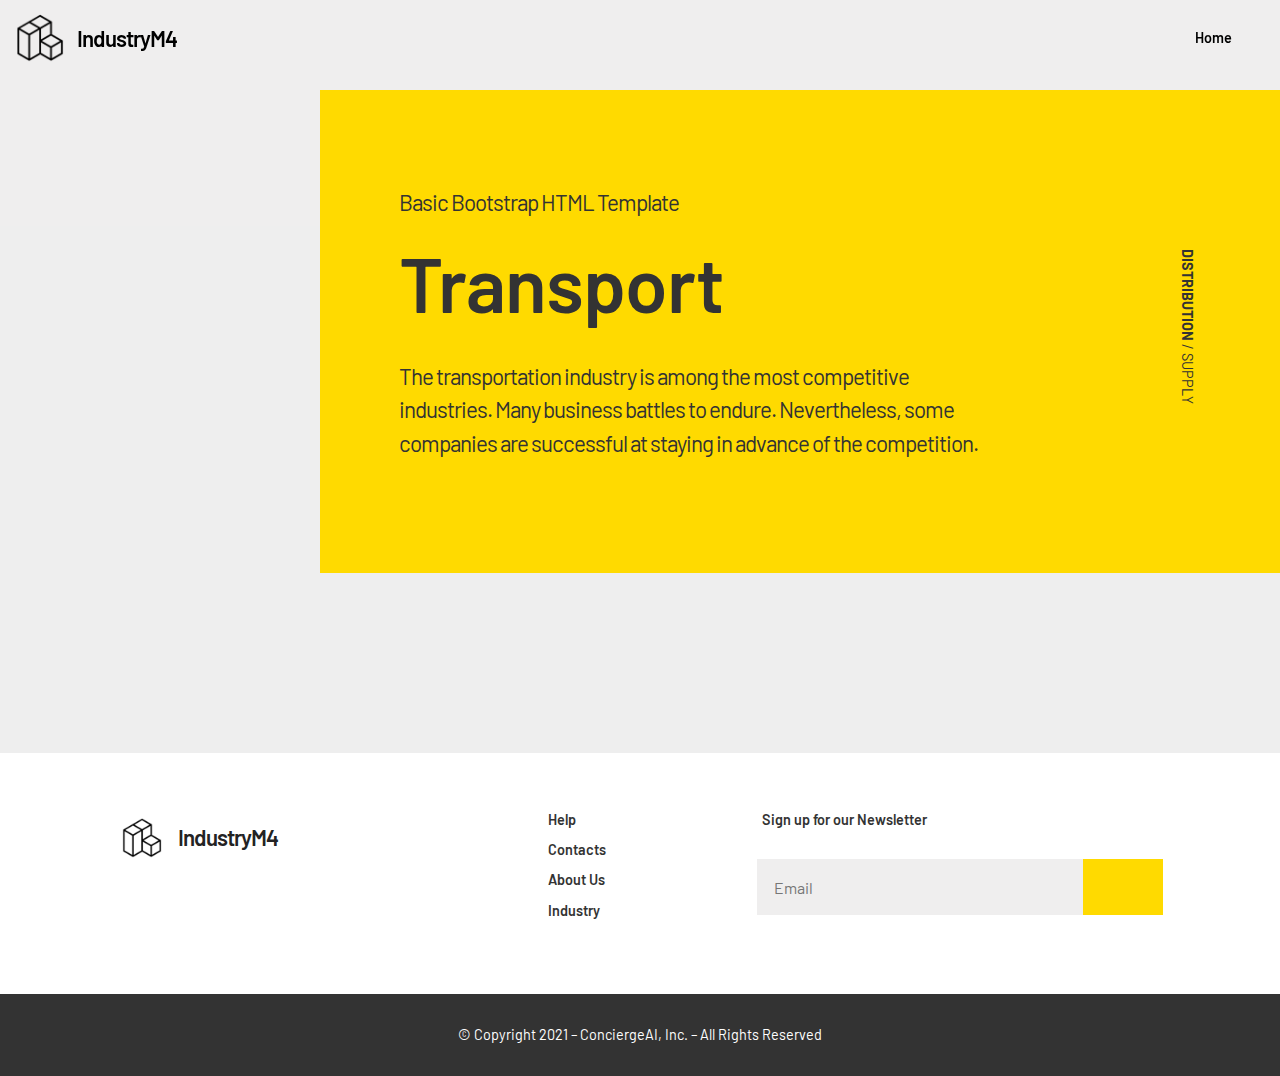
==== index.html @ 896ae33c "index.html" ====
<!DOCTYPE html>
<!-- saved from url=(0057)https://mobirise.com/extensions/industrym4/transport.html -->
<html class="desktop mbr-site-loaded"><head><meta http-equiv="Content-Type" content="text/html; charset=UTF-8">
  <!-- Site made with Mobirise Website Builder v4.9.7, https://mobirise.com -->

  <meta http-equiv="X-UA-Compatible" content="IE=edge">
  <meta name="generator" content="Mobirise v4.9.7, mobirise.com">
  <meta name="viewport" content="width=device-width, initial-scale=1, minimum-scale=1">
  <link rel="shortcut icon" href="./Transport Basic Bootstrap HTML Template – IndustryM4_files/logo.png" type="image/x-icon">
  <meta name="description" content="Industry Bootstrap HTML Basic Template - Download now!">

  <title>Transport Basic Bootstrap HTML Template – IndustryM4 </title>
  <link rel="stylesheet" href="./Transport Basic Bootstrap HTML Template – IndustryM4_files/mobirise2.css">
  <link rel="stylesheet" href="./Transport Basic Bootstrap HTML Template – IndustryM4_files/tether.min.css">
  <link rel="stylesheet" href="./Transport Basic Bootstrap HTML Template – IndustryM4_files/bootstrap.min.css">
  <link rel="stylesheet" href="./Transport Basic Bootstrap HTML Template – IndustryM4_files/bootstrap-grid.min.css">
  <link rel="stylesheet" href="./Transport Basic Bootstrap HTML Template – IndustryM4_files/bootstrap-reboot.min.css">
  <link rel="stylesheet" href="./Transport Basic Bootstrap HTML Template – IndustryM4_files/style.css">
  <link rel="stylesheet" href="./Transport Basic Bootstrap HTML Template – IndustryM4_files/jquery.formstyler.css">
  <link rel="stylesheet" href="./Transport Basic Bootstrap HTML Template – IndustryM4_files/jquery.formstyler.theme.css">
  <link rel="stylesheet" href="./Transport Basic Bootstrap HTML Template – IndustryM4_files/style(1).css">
  <link rel="stylesheet" href="./Transport Basic Bootstrap HTML Template – IndustryM4_files/mbr-additional.css" type="text/css">



</head>
<body><section id="top-1" class="engine"><a href="https://mobirise.ws/">Mobirise Website Builder</a> v4.9.7</section>


  <section class="menu cid-rpORM0Jppl" once="menu" id="menu01-1d">



    <nav class="navbar navbar-expand beta-menu navbar-dropdown align-items-center navbar-fixed-top navbar-toggleable-sm bg-color transparent">
        <button class="navbar-toggler navbar-toggler-right" type="button" data-toggle="collapse" data-target="#navbarSupportedContent" aria-controls="navbarSupportedContent" aria-expanded="false" aria-label="Toggle navigation">
            <div class="hamburger">
                <span></span>
                <span></span>
                <span></span>
                <span></span>
            </div>
        </button>
        <div class="menu-logo">
            <div class="navbar-brand">
                <span class="navbar-logo">
                    <a href="https://mobirise.co/">
                        <img src="./Transport Basic Bootstrap HTML Template – IndustryM4_files/logo.png" alt="Mobirise" title="" style="height: 3rem;">
                    </a>
                </span>
                <span class="mbr-regular navbar-caption-wrap"><a class="navbar-caption text-black display-5" href="https://mobirise.com/extensions/industrym4/index.html">IndustryM4</a></span>
            </div>
        </div>
        <div class="collapse navbar-collapse" id="navbarSupportedContent">
            <ul class="navbar-nav nav-dropdown" data-app-modern-menu="true"><li class="nav-item">
                    <a class="nav-link link text-black display-4" href="https://mobirise.com/extensions/industrym4/index.html">Home</a>
                </li>
        </div>
    </nav>
</section>

<section class="header1 cid-rpRmAXo0RI" id="header005-1h">


    <div class="back"></div>
    <div class="container-fluid">
        <div class="row">
            <div class="col-lg-9 block">
                <div class="content-wrapper align-left">
                    <h4 class="mbr-section-subtitle mbr-regular mbr-black pb-2 mbr-fonts-style display-4"><strong>DISTRIBUTION&nbsp;</strong>/ SUPPLY</h4>
                    <div class="content">
                        <h1 class="mbr-section-subtitle mbr-regular mbr-black pb-2 mbr-fonts-style display-5">Basic Bootstrap HTML Template</h1>
                        <h2 class="mbr-section-title mbr-semibold mbr-black pb-4 mbr-fonts-style display-1">Transport</h2>

                        <p class="mbr-text mbr-white mbr-regular mbr-black mbr-fonts-style display-5">The transportation industry is among the most competitive industries. Many business battles to endure. Nevertheless, some companies are successful at staying in advance of the competition.</p>

                    </div>
                </div>
            </div>
        </div>
    </div>
</section>

<section class="footer2 cid-rpSfRe8AXs" id="footer003-30" data-rv-view="473">




    <div class="container">
        <div class="row justify-content-center">
            <div class="col-12 col-lg-4 col-md-12 align-left">
                <div class="navbar-brand">
                    <span class="navbar-logo">
                        <img src="./Transport Basic Bootstrap HTML Template – IndustryM4_files/logo0.png" alt="Mobirise" media-simple="true">
                    </span>
                    <span class="mbr-fonts-style mbr-semibold navbar-caption-wrap display-5">IndustryM4</span>

                </div>
            </div>
            <div class="col-12 col-lg-2 col-md-6 align-left">
                <h5 class="mbr-fonts-style items mbr-semibold pb-2 display-4">Help</h5>
                <h5 class="mbr-fonts-style items mbr-semibold pb-2 display-4">Contacts</h5>
                <h5 class="mbr-fonts-style items mbr-semibold pb-2 display-4">About Us</h5>
                <h5 class="mbr-fonts-style items mbr-semibold pb-2 display-4">Industry</h5>

            </div>

            <div class="col-12 col-lg-4 col-md-12">
                <h5 class="mbr-fonts-style align-left form-title mbr-semibold pb-4 display-4">Sign up for our Newsletter</h5>
                <form action="https://mobirise.com/extensions/industrym4/transport.html" name="Form Name" method="POST" class="mbr-form form-with-styler">
                    <div class="form-row">
                        <div hidden="hidden" data-form-alert="" class="alert alert-success col-12">Thanks for filling
                            out
                            the form!</div>
                        <div hidden="hidden" data-form-alert-danger="" class="alert alert-danger col-12">Oops...! some
                            problem!</div>
                    </div>
                    <div class="dragArea form-row">
                        <div class="col form-group" data-for="email">
                            <input type="email" name="email" placeholder="Email" data-form-field="email" class="form-control display-7" required="required" value="">
                        </div>
                        <div class="col-auto"><a type="submit" class="btn btn-success display-7"><span class="mobi-mbri mobi-mbri-right mbr-iconfont mbr-iconfont-btn"></span></a></div>
                    </div>
                </form>

            </div>
        </div>
    </div>
</section>

<section class="footer2 cid-rpSfRqtWyh" once="footers" id="footer002-31">





    <div class="container">
        <div class="media-container-row align-center">
            <div class="col-12">
                <p class="mbr-text mbr-regular mb-0 mbr-fonts-style display-4">
                    © Copyright 2021 – ConciergeAI, Inc.  – All Rights Reserved
                </p>
            </div>
        </div>
    </div>
</section>


  <script src="./Transport Basic Bootstrap HTML Template – IndustryM4_files/jquery.min.js.download"></script>
  <script src="./Transport Basic Bootstrap HTML Template – IndustryM4_files/popper.min.js.download"></script>
  <script src="./Transport Basic Bootstrap HTML Template – IndustryM4_files/tether.min.js.download"></script>
  <script src="./Transport Basic Bootstrap HTML Template – IndustryM4_files/bootstrap.min.js.download"></script>
  <script src="./Transport Basic Bootstrap HTML Template – IndustryM4_files/smooth-scroll.js.download"></script>
  <script src="./Transport Basic Bootstrap HTML Template – IndustryM4_files/script.min.js.download"></script>
  <script src="./Transport Basic Bootstrap HTML Template – IndustryM4_files/jquery.touch-swipe.min.js.download"></script>
  <script src="./Transport Basic Bootstrap HTML Template – IndustryM4_files/jquery.formstyler.js.download"></script>
  <script src="./Transport Basic Bootstrap HTML Template – IndustryM4_files/jquery.formstyler.min.js.download"></script>
  <script src="./Transport Basic Bootstrap HTML Template – IndustryM4_files/script.js.download"></script>
  <script src="./Transport Basic Bootstrap HTML Template – IndustryM4_files/formoid.min.js.download"></script>



</body></html>
---- Transport Basic Bootstrap HTML Template – IndustryM4_files/mobirise2.css ----
@font-face {
  font-family: 'Moririse2';
  src:  url('mobirise2.eot?f2bix4');
  src:  url('mobirise2.eot?f2bix4#iefix') format('embedded-opentype'),
    url('mobirise2.ttf?f2bix4') format('truetype'),
    url('mobirise2.woff?f2bix4') format('woff'),
    url('mobirise2.svg?f2bix4#mobirise2') format('svg');
  font-weight: normal;
  font-style: normal;
}

[class^="mobi-"], [class*=" mobi-"] {
  /* use !important to prevent issues with browser extensions that change fonts */
  font-family: 'Moririse2' !important;
  speak: none;
  font-style: normal;
  font-weight: normal;
  font-variant: normal;
  text-transform: none;
  line-height: 1;

  /* Better Font Rendering =========== */
  -webkit-font-smoothing: antialiased;
  -moz-osx-font-smoothing: grayscale;
}

.mobi-mbri-add-submenu:before {
  content: "\e900";
}
.mobi-mbri-alert:before {
  content: "\e901";
}
.mobi-mbri-align-center:before {
  content: "\e902";
}
.mobi-mbri-align-justify:before {
  content: "\e903";
}
.mobi-mbri-align-left:before {
  content: "\e904";
}
.mobi-mbri-align-right:before {
  content: "\e905";
}
.mobi-mbri-android:before {
  content: "\e906";
}
.mobi-mbri-apple:before {
  content: "\e907";
}
.mobi-mbri-arrow-down:before {
  content: "\e908";
}
.mobi-mbri-arrow-next:before {
  content: "\e909";
}
.mobi-mbri-arrow-prev:before {
  content: "\e90a";
}
.mobi-mbri-arrow-up:before {
  content: "\e90b";
}
.mobi-mbri-bold:before {
  content: "\e90c";
}
.mobi-mbri-bookmark:before {
  content: "\e90d";
}
.mobi-mbri-bootstrap:before {
  content: "\e90e";
}
.mobi-mbri-briefcase:before {
  content: "\e90f";
}
.mobi-mbri-browse:before {
  content: "\e910";
}
.mobi-mbri-bulleted-list:before {
  content: "\e911";
}
.mobi-mbri-calendar:before {
  content: "\e912";
}
.mobi-mbri-camera:before {
  content: "\e913";
}
.mobi-mbri-cart-add:before {
  content: "\e914";
}
.mobi-mbri-cart-full:before {
  content: "\e915";
}
.mobi-mbri-cash:before {
  content: "\e916";
}
.mobi-mbri-change-style:before {
  content: "\e917";
}
.mobi-mbri-chat:before {
  content: "\e918";
}
.mobi-mbri-clock:before {
  content: "\e919";
}
.mobi-mbri-close:before {
  content: "\e91a";
}
.mobi-mbri-cloud:before {
  content: "\e91b";
}
.mobi-mbri-code:before {
  content: "\e91c";
}
.mobi-mbri-contact-form:before {
  content: "\e91d";
}
.mobi-mbri-credit-card:before {
  content: "\e91e";
}
.mobi-mbri-cursor-click:before {
  content: "\e91f";
}
.mobi-mbri-cust-feedback:before {
  content: "\e920";
}
.mobi-mbri-database:before {
  content: "\e921";
}
.mobi-mbri-delivery:before {
  content: "\e922";
}
.mobi-mbri-desktop:before {
  content: "\e923";
}
.mobi-mbri-devices:before {
  content: "\e924";
}
.mobi-mbri-down:before {
  content: "\e925";
}
.mobi-mbri-download-2:before {
  content: "\e926";
}
.mobi-mbri-download:before {
  content: "\e927";
}
.mobi-mbri-drag-n-drop-2:before {
  content: "\e928";
}
.mobi-mbri-drag-n-drop:before {
  content: "\e929";
}
.mobi-mbri-edit-2:before {
  content: "\e92a";
}
.mobi-mbri-edit:before {
  content: "\e92b";
}
.mobi-mbri-error:before {
  content: "\e92c";
}
.mobi-mbri-extension:before {
  content: "\e92d";
}
.mobi-mbri-features:before {
  content: "\e92e";
}
.mobi-mbri-file:before {
  content: "\e92f";
}
.mobi-mbri-flag:before {
  content: "\e930";
}
.mobi-mbri-folder:before {
  content: "\e931";
}
.mobi-mbri-gift:before {
  content: "\e932";
}
.mobi-mbri-github:before {
  content: "\e933";
}
.mobi-mbri-globe-2:before {
  content: "\e934";
}
.mobi-mbri-globe:before {
  content: "\e935";
}
.mobi-mbri-growing-chart:before {
  content: "\e936";
}
.mobi-mbri-hearth:before {
  content: "\e937";
}
.mobi-mbri-help:before {
  content: "\e938";
}
.mobi-mbri-home:before {
  content: "\e939";
}
.mobi-mbri-hot-cup:before {
  content: "\e93a";
}
.mobi-mbri-idea:before {
  content: "\e93b";
}
.mobi-mbri-image-gallery:before {
  content: "\e93c";
}
.mobi-mbri-image-slider:before {
  content: "\e93d";
}
.mobi-mbri-info:before {
  content: "\e93e";
}
.mobi-mbri-italic:before {
  content: "\e93f";
}
.mobi-mbri-key:before {
  content: "\e940";
}
.mobi-mbri-laptop:before {
  content: "\e941";
}
.mobi-mbri-layers:before {
  content: "\e942";
}
.mobi-mbri-left-right:before {
  content: "\e943";
}
.mobi-mbri-left:before {
  content: "\e944";
}
.mobi-mbri-letter:before {
  content: "\e945";
}
.mobi-mbri-like:before {
  content: "\e946";
}
.mobi-mbri-link:before {
  content: "\e947";
}
.mobi-mbri-lock:before {
  content: "\e948";
}
.mobi-mbri-login:before {
  content: "\e949";
}
.mobi-mbri-logout:before {
  content: "\e94a";
}
.mobi-mbri-magic-stick:before {
  content: "\e94b";
}
.mobi-mbri-map-pin:before {
  content: "\e94c";
}
.mobi-mbri-menu:before {
  content: "\e94d";
}
.mobi-mbri-mobile-2:before {
  content: "\e94e";
}
.mobi-mbri-mobile-horizontal:before {
  content: "\e94f";
}
.mobi-mbri-mobile:before {
  content: "\e950";
}
.mobi-mbri-mobirise:before {
  content: "\e951";
}
.mobi-mbri-more-horizontal:before {
  content: "\e952";
}
.mobi-mbri-more-vertical:before {
  content: "\e953";
}
.mobi-mbri-music:before {
  content: "\e954";
}
.mobi-mbri-new-file:before {
  content: "\e955";
}
.mobi-mbri-numbered-list:before {
  content: "\e956";
}
.mobi-mbri-opened-folder:before {
  content: "\e957";
}
.mobi-mbri-pages:before {
  content: "\e958";
}
.mobi-mbri-paper-plane:before {
  content: "\e959";
}
.mobi-mbri-paperclip:before {
  content: "\e95a";
}
.mobi-mbri-phone:before {
  content: "\e95b";
}
.mobi-mbri-photo:before {
  content: "\e95c";
}
.mobi-mbri-photos:before {
  content: "\e95d";
}
.mobi-mbri-pin:before {
  content: "\e95e";
}
.mobi-mbri-play:before {
  content: "\e95f";
}
.mobi-mbri-plus:before {
  content: "\e960";
}
.mobi-mbri-preview:before {
  content: "\e961";
}
.mobi-mbri-print:before {
  content: "\e962";
}
.mobi-mbri-protect:before {
  content: "\e963";
}
.mobi-mbri-question:before {
  content: "\e964";
}
.mobi-mbri-quote-left:before {
  content: "\e965";
}
.mobi-mbri-quote-right:before {
  content: "\e966";
}
.mobi-mbri-redo:before {
  content: "\e967";
}
.mobi-mbri-refresh:before {
  content: "\e968";
}
.mobi-mbri-responsive-2:before {
  content: "\e969";
}
.mobi-mbri-responsive:before {
  content: "\e96a";
}
.mobi-mbri-right:before {
  content: "\e96b";
}
.mobi-mbri-rocket:before {
  content: "\e96c";
}
.mobi-mbri-sad-face:before {
  content: "\e96d";
}
.mobi-mbri-sale:before {
  content: "\e96e";
}
.mobi-mbri-save:before {
  content: "\e96f";
}
.mobi-mbri-search:before {
  content: "\e970";
}
.mobi-mbri-setting-2:before {
  content: "\e971";
}
.mobi-mbri-setting-3:before {
  content: "\e972";
}
.mobi-mbri-setting:before {
  content: "\e973";
}
.mobi-mbri-share:before {
  content: "\e974";
}
.mobi-mbri-shopping-bag:before {
  content: "\e975";
}
.mobi-mbri-shopping-basket:before {
  content: "\e976";
}
.mobi-mbri-shopping-cart:before {
  content: "\e977";
}
.mobi-mbri-sites:before {
  content: "\e978";
}
.mobi-mbri-smile-face:before {
  content: "\e979";
}
.mobi-mbri-speed:before {
  content: "\e97a";
}
.mobi-mbri-star:before {
  content: "\e97b";
}
.mobi-mbri-success:before {
  content: "\e97c";
}
.mobi-mbri-sun:before {
  content: "\e97d";
}
.mobi-mbri-sun2:before {
  content: "\e97e";
}
.mobi-mbri-tablet-vertical:before {
  content: "\e97f";
}
.mobi-mbri-tablet:before {
  content: "\e980";
}
.mobi-mbri-target:before {
  content: "\e981";
}
.mobi-mbri-timer:before {
  content: "\e982";
}
.mobi-mbri-to-ftp:before {
  content: "\e983";
}
.mobi-mbri-to-local-drive:before {
  content: "\e984";
}
.mobi-mbri-touch-swipe:before {
  content: "\e985";
}
.mobi-mbri-touch:before {
  content: "\e986";
}
.mobi-mbri-trash:before {
  content: "\e987";
}
.mobi-mbri-underline:before {
  content: "\e988";
}
.mobi-mbri-undo:before {
  content: "\e989";
}
.mobi-mbri-unlink:before {
  content: "\e98a";
}
.mobi-mbri-unlock:before {
  content: "\e98b";
}
.mobi-mbri-up-down:before {
  content: "\e98c";
}
.mobi-mbri-up:before {
  content: "\e98d";
}
.mobi-mbri-update:before {
  content: "\e98e";
}
.mobi-mbri-upload-2:before {
  content: "\e98f";
}
.mobi-mbri-upload:before {
  content: "\e990";
}
.mobi-mbri-user-2:before {
  content: "\e991";
}
.mobi-mbri-user:before {
  content: "\e992";
}
.mobi-mbri-users:before {
  content: "\e993";
}
.mobi-mbri-video-play:before {
  content: "\e994";
}
.mobi-mbri-video:before {
  content: "\e995";
}
.mobi-mbri-watch:before {
  content: "\e996";
}
.mobi-mbri-website-theme-2:before {
  content: "\e997";
}
.mobi-mbri-website-theme:before {
  content: "\e998";
}
.mobi-mbri-wifi:before {
  content: "\e999";
}
.mobi-mbri-windows:before {
  content: "\e99a";
}
.mobi-mbri-zoom-in:before {
  content: "\e99b";
}
.mobi-mbri-zoom-out:before {
  content: "\e99c";
}
---- Transport Basic Bootstrap HTML Template – IndustryM4_files/style.css ----
.navbar-dropdown {
  left: 0;
  padding: 0;
  position: absolute;
  right: 0;
  top: 0;
  transition: all 0.45s ease;
  z-index: 1030;
  background: #282828; }
  .navbar-dropdown .navbar-logo {
    margin-right: 0.8rem;
    transition: margin 0.3s ease-in-out;
    vertical-align: middle; }
    .navbar-dropdown .navbar-logo img {
      height: 3.125rem;
      transition: all 0.3s ease-in-out; }
    .navbar-dropdown .navbar-logo.mbr-iconfont {
      font-size: 3.125rem;
      line-height: 3.125rem; }
  .navbar-dropdown .navbar-caption {
    font-weight: 700;
    white-space: normal;
    vertical-align: -4px;
    line-height: 3.125rem !important; }
    .navbar-dropdown .navbar-caption, .navbar-dropdown .navbar-caption:hover {
      color: inherit;
      text-decoration: none; }
  .navbar-dropdown .mbr-iconfont + .navbar-caption {
    vertical-align: -1px; }
  .navbar-dropdown.navbar-fixed-top {
    position: fixed; }
  .navbar-dropdown .navbar-brand span {
    vertical-align: -4px; }
  .navbar-dropdown.bg-color.transparent {
    background: none; }
  .navbar-dropdown.navbar-short .navbar-brand {
    padding: 0.625rem 0; }
    .navbar-dropdown.navbar-short .navbar-brand span {
      vertical-align: -1px; }
  .navbar-dropdown.navbar-short .navbar-caption {
    line-height: 2.375rem !important;
    vertical-align: -2px; }
  .navbar-dropdown.navbar-short .navbar-logo {
    margin-right: 0.5rem; }
    .navbar-dropdown.navbar-short .navbar-logo img {
      height: 2.375rem; }
    .navbar-dropdown.navbar-short .navbar-logo.mbr-iconfont {
      font-size: 2.375rem;
      line-height: 2.375rem; }
  .navbar-dropdown.navbar-short .mbr-table-cell {
    height: 3.625rem; }
  .navbar-dropdown .navbar-close {
    left: 0.6875rem;
    position: fixed;
    top: 0.75rem;
    z-index: 1000; }
  .navbar-dropdown .hamburger-icon {
    content: "";
    display: inline-block;
    vertical-align: middle;
    width: 16px;
    -webkit-box-shadow: 0 -6px 0 1px #282828,0 0 0 1px #282828,0 6px 0 1px #282828;
    -moz-box-shadow: 0 -6px 0 1px #282828,0 0 0 1px #282828,0 6px 0 1px #282828;
    box-shadow: 0 -6px 0 1px #282828,0 0 0 1px #282828,0 6px 0 1px #282828; }

.dropdown-menu .dropdown-toggle[data-toggle="dropdown-submenu"]::after {
  border-bottom: 0.35em solid transparent;
  border-left: 0.35em solid;
  border-right: 0;
  border-top: 0.35em solid transparent;
  margin-left: 0.3rem; }

.dropdown-menu .dropdown-item:focus {
  outline: 0; }

.nav-dropdown {
  font-size: 0.75rem;
  font-weight: 500;
  height: auto !important; }
  .nav-dropdown .nav-btn {
    padding-left: 1rem; }
  .nav-dropdown .link {
    margin: .667em 1.667em;
    font-weight: 500;
    padding: 0;
    transition: color .2s ease-in-out; }
    .nav-dropdown .link.dropdown-toggle {
      margin-right: 2.583em; }
      .nav-dropdown .link.dropdown-toggle::after {
        margin-left: .25rem;
        border-top: 0.35em solid;
        border-right: 0.35em solid transparent;
        border-left: 0.35em solid transparent;
        border-bottom: 0; }
      .nav-dropdown .link.dropdown-toggle[aria-expanded="true"] {
        margin: 0;
        padding: 0.667em 3.263em  0.667em 1.667em; }
  .nav-dropdown .link::after,
  .nav-dropdown .dropdown-item::after {
    color: inherit; }
  .nav-dropdown .btn {
    font-size: 0.75rem;
    font-weight: 700;
    letter-spacing: 0;
    margin-bottom: 0;
    padding-left: 1.25rem;
    padding-right: 1.25rem; }
  .nav-dropdown .dropdown-menu {
    border-radius: 0;
    border: 0;
    left: 0;
    margin: 0;
    padding-bottom: 1.25rem;
    padding-top: 1.25rem;
    position: relative; }
  .nav-dropdown .dropdown-submenu {
    margin-left: 0.125rem;
    top: 0; }
  .nav-dropdown .dropdown-item {
    font-weight: 500;
    line-height: 2;
    padding: 0.3846em 4.615em 0.3846em 1.5385em;
    position: relative;
    transition: color .2s ease-in-out, background-color .2s ease-in-out; }
    .nav-dropdown .dropdown-item::after {
      margin-top: -0.3077em;
      position: absolute;
      right: 1.1538em;
      top: 50%; }
    .nav-dropdown .dropdown-item:focus, .nav-dropdown .dropdown-item:hover {
      background: none; }

@media (max-width: 767px) {
  .nav-dropdown.navbar-toggleable-sm {
    bottom: 0;
    display: none;
    left: 0;
    overflow-x: hidden;
    position: fixed;
    top: 0;
    transform: translateX(-100%);
    -ms-transform: translateX(-100%);
    -webkit-transform: translateX(-100%);
    width: 18.75rem;
    z-index: 999; } }
.nav-dropdown.navbar-toggleable-xl {
  bottom: 0;
  display: none;
  left: 0;
  overflow-x: hidden;
  position: fixed;
  top: 0;
  transform: translateX(-100%);
  -ms-transform: translateX(-100%);
  -webkit-transform: translateX(-100%);
  width: 18.75rem;
  z-index: 999; }

.nav-dropdown-sm {
  display: block !important;
  overflow-x: hidden;
  overflow: auto;
  padding-top: 3.875rem; }
  .nav-dropdown-sm::after {
    content: "";
    display: block;
    height: 3rem;
    width: 100%; }
  .nav-dropdown-sm.collapse.in ~ .navbar-close {
    display: block !important; }
  .nav-dropdown-sm.collapsing, .nav-dropdown-sm.collapse.in {
    transform: translateX(0);
    -ms-transform: translateX(0);
    -webkit-transform: translateX(0);
    transition: all 0.25s ease-out;
    -webkit-transition: all 0.25s ease-out;
    background: #282828; }
  .nav-dropdown-sm.collapsing[aria-expanded="false"] {
    transform: translateX(-100%);
    -ms-transform: translateX(-100%);
    -webkit-transform: translateX(-100%); }
  .nav-dropdown-sm .nav-item {
    display: block;
    margin-left: 0 !important;
    padding-left: 0; }
  .nav-dropdown-sm .link,
  .nav-dropdown-sm .dropdown-item {
    border-top: 1px dotted rgba(255, 255, 255, 0.1);
    font-size: 0.8125rem;
    line-height: 1.6;
    margin: 0 !important;
    padding: 0.875rem 2.4rem 0.875rem 1.5625rem !important;
    position: relative;
    white-space: normal; }
    .nav-dropdown-sm .link:focus, .nav-dropdown-sm .link:hover,
    .nav-dropdown-sm .dropdown-item:focus,
    .nav-dropdown-sm .dropdown-item:hover {
      background: rgba(0, 0, 0, 0.2) !important;
      color: #c0a375; }
  .nav-dropdown-sm .nav-btn {
    position: relative;
    padding: 1.5625rem 1.5625rem 0 1.5625rem; }
    .nav-dropdown-sm .nav-btn::before {
      border-top: 1px dotted rgba(255, 255, 255, 0.1);
      content: "";
      left: 0;
      position: absolute;
      top: 0;
      width: 100%; }
    .nav-dropdown-sm .nav-btn + .nav-btn {
      padding-top: 0.625rem; }
      .nav-dropdown-sm .nav-btn + .nav-btn::before {
        display: none; }
  .nav-dropdown-sm .btn {
    padding: 0.625rem 0; }
  .nav-dropdown-sm .dropdown-toggle[data-toggle="dropdown-submenu"]::after {
    margin-left: .25rem;
    border-top: 0.35em solid;
    border-right: 0.35em solid transparent;
    border-left: 0.35em solid transparent;
    border-bottom: 0; }
  .nav-dropdown-sm .dropdown-toggle[data-toggle="dropdown-submenu"][aria-expanded="true"]::after {
    border-top: 0;
    border-right: 0.35em solid transparent;
    border-left: 0.35em solid transparent;
    border-bottom: 0.35em solid; }
  .nav-dropdown-sm .dropdown-menu {
    margin: 0;
    padding: 0;
    position: relative;
    top: 0;
    left: 0;
    width: 100%;
    border: 0;
    float: none;
    border-radius: 0;
    background: none; }
  .nav-dropdown-sm .dropdown-submenu {
    left: 100%;
    margin-left: 0.125rem;
    margin-top: -1.25rem;
    top: 0; }

.navbar-toggleable-sm .nav-dropdown .dropdown-menu {
  position: absolute; }

.navbar-toggleable-sm .nav-dropdown .dropdown-submenu {
  left: 100%;
  margin-left: 0.125rem;
  margin-top: -1.25rem;
  top: 0; }

.navbar-toggleable-sm.opened .nav-dropdown .dropdown-menu {
  position: relative; }

.navbar-toggleable-sm.opened .nav-dropdown .dropdown-submenu {
  left: 0;
  margin-left: 00rem;
  margin-top: 0rem;
  top: 0; }

.is-builder .nav-dropdown.collapsing {
  transition: none !important; }

/*# sourceMappingURL=style.css.map */
---- Transport Basic Bootstrap HTML Template – IndustryM4_files/style(1).css ----
/*!
 * Mobirise v4 theme (https://mobirise.com/)
 * Copyright 2017 Mobirise
 */
section {
  background-color: #eeeeee; }

section,
.container,
.container-fluid {
  position: relative;
  word-wrap: break-word; }

a.mbr-iconfont:hover {
  text-decoration: none; }

.article .lead p, .article .lead ul, .article .lead ol, .article .lead pre, .article .lead blockquote {
  margin-bottom: 0; }

a {
  font-style: normal;
  font-weight: 400;
  cursor: pointer; }
  a, a:hover {
    text-decoration: none; }

figure {
  margin-bottom: 0; }

body {
  color: #232323; }

h1, h2, h3, h4, h5, h6,
.h1, .h2, .h3, .h4, .h5, .h6,
.display-1, .display-2, .display-3, .display-4 {
  line-height: 1;
  word-break: break-word;
  word-wrap: break-word; }

b, strong {
  font-weight: bold; }

blockquote {
  padding: 10px 0 10px 20px;
  position: relative;
  border-left: 2px solid;
  border-color: #ff3366; }

input:-webkit-autofill, input:-webkit-autofill:hover, input:-webkit-autofill:focus, input:-webkit-autofill:active {
  transition-delay: 9999s;
  transition-property: background-color, color; }

textarea[type="hidden"] {
  display: none; }

body {
  position: relative; }

section {
  background-position: 50% 50%;
  background-repeat: no-repeat;
  background-size: cover; }
  section .mbr-background-video,
  section .mbr-background-video-preview {
    position: absolute;
    bottom: 0;
    left: 0;
    right: 0;
    top: 0; }

.hidden {
  visibility: hidden; }

.mbr-z-index20 {
  z-index: 20; }

/*! Base colors */
.mbr-white {
  color: #ffffff; }

.mbr-black {
  color: #333333; }

.mbr-bg-white {
  background-color: #ffffff; }

.mbr-bg-black {
  background-color: #000000; }

/*! Text-aligns */
.align-left {
  text-align: left; }

.align-center {
  text-align: center; }

.align-right {
  text-align: right; }

@media (max-width: 767px) {
  .align-left, .align-center, .align-right, .mbr-section-btn, .mbr-section-title {
    text-align: center; } }
/*! Font-weight  */
.mbr-light {
  font-weight: 300;
}
.mbr-regular {
  font-weight: 400;
}
.mbr-medium {
  font-weight: 500;
}
.mbr-semibold {
  font-weight: 600;
}
.mbr-bold {
  font-weight: 700;
}

/*! Media  */
.media-size-item {
  -webkit-flex: 1 1 auto;
  -moz-flex: 1 1 auto;
  -ms-flex: 1 1 auto;
  -o-flex: 1 1 auto;
  flex: 1 1 auto; }

.media-content {
  -webkit-flex-basis: 100%;
  flex-basis: 100%; }

.media-container-row {
  display: -ms-flexbox;
  display: -webkit-flex;
  display: flex;
  -webkit-flex-direction: row;
  -ms-flex-direction: row;
  flex-direction: row;
  -webkit-flex-wrap: wrap;
  -ms-flex-wrap: wrap;
  flex-wrap: wrap;
  -webkit-justify-content: center;
  -ms-flex-pack: center;
  justify-content: center;
  -webkit-align-content: center;
  -ms-flex-line-pack: center;
  align-content: center;
  -webkit-align-items: start;
  -ms-flex-align: start;
  align-items: start; }
  .media-container-row .media-size-item {
    width: 400px; }

.media-container-column {
  display: -ms-flexbox;
  display: -webkit-flex;
  display: flex;
  -webkit-flex-direction: column;
  -ms-flex-direction: column;
  flex-direction: column;
  -webkit-flex-wrap: wrap;
  -ms-flex-wrap: wrap;
  flex-wrap: wrap;
  -webkit-justify-content: center;
  -ms-flex-pack: center;
  justify-content: center;
  -webkit-align-content: center;
  -ms-flex-line-pack: center;
  align-content: center;
  -webkit-align-items: stretch;
  -ms-flex-align: stretch;
  align-items: stretch; }
  .media-container-column > * {
    width: 100%; }

@media (min-width: 992px) {
  .media-container-row {
    -webkit-flex-wrap: nowrap;
    -ms-flex-wrap: nowrap;
    flex-wrap: nowrap; } }
figure {
  overflow: hidden; }

figure[mbr-media-size] {
  transition: width 0.1s; }

.mbr-figure img, .mbr-figure iframe {
  display: block;
  width: 100%; }

.card {
  background-color: transparent;
  border: none; }

.card-img {
  text-align: center;
  flex-shrink: 0;
  -webkit-flex-shrink: 0; }

.media {
  max-width: 100%;
  margin: 0 auto; }

.mbr-figure {
  -ms-flex-item-align: center;
  -ms-grid-row-align: center;
  -webkit-align-self: center;
  align-self: center; }

.media-container > div {
  max-width: 100%; }

.mbr-figure img, .card-img img {
  width: 100%; }

@media (max-width: 991px) {
  .media-size-item {
    width: auto !important; }

  .media {
    width: auto; }

  .mbr-figure {
    width: 100% !important; } }
/*! Buttons */
.mbr-section-btn {
  margin-left: -.25rem;
  margin-right: -.25rem;
  font-size: 0; }

nav .mbr-section-btn {
  margin-left: 0rem;
  margin-right: 0rem; }

/*! Btn icon margin */
.btn .mbr-iconfont, .btn.btn-sm .mbr-iconfont {
  cursor: pointer;
  margin-right: 0.5rem; }

.btn.btn-md .mbr-iconfont, .btn.btn-md .mbr-iconfont {
  margin-right: 0.8rem; }

[type="submit"] {
  -webkit-appearance: none; }

/*! Full-screen */
.mbr-fullscreen .mbr-overlay {
  min-height: 100vh; }

.mbr-fullscreen {
  display: flex;
  display: -webkit-flex;
  display: -moz-flex;
  display: -ms-flex;
  display: -o-flex;
  align-items: center;
  -webkit-align-items: center;
  min-height: 100vh;
  padding-top: 3rem;
  padding-bottom: 3rem; }

/*! Map */
.map {
  height: 25rem;
  position: relative; }
  .map iframe {
    width: 100%;
    height: 100%; }

/* Form */
.form-asterisk {
  font-family: initial;
  position: absolute;
  top: -2px;
  font-weight: normal; }

/*! Scroll to top arrow */
.mbr-arrow-up {
  bottom: 25px;
  right: 90px;
  position: fixed;
  text-align: right;
  z-index: 5000;
  color: #ffffff;
  font-size: 32px;
  transform: rotate(180deg);
  -webkit-transform: rotate(180deg); }

.mbr-arrow-up a {
  background: rgba(0, 0, 0, 0.2);
  border-radius: 3px;
  color: #fff;
  display: inline-block;
  height: 60px;
  width: 60px;
  outline-style: none !important;
  position: relative;
  text-decoration: none;
  transition: all .3s ease-in-out;
  cursor: pointer;
  text-align: center; }
  .mbr-arrow-up a:hover {
    background-color: rgba(0, 0, 0, 0.4); }
  .mbr-arrow-up a i {
    line-height: 60px; }

.mbr-arrow-up-icon {
  display: block;
  color: #fff; }

.mbr-arrow-up-icon::before {
  content: "\203a";
  display: inline-block;
  font-family: serif;
  font-size: 32px;
  line-height: 1;
  font-style: normal;
  position: relative;
  top: 6px;
  left: -4px;
  -webkit-transform: rotate(-90deg);
  transform: rotate(-90deg); }

/*! Arrow Down */
.mbr-arrow {
  position: absolute;
  bottom: 45px;
  left: 50%;
  width: 60px;
  height: 60px;
  cursor: pointer;
  background-color: rgba(80, 80, 80, 0.5);
  border-radius: 50%;
  -webkit-transform: translateX(-50%);
  transform: translateX(-50%); }
  .mbr-arrow > a {
    display: inline-block;
    text-decoration: none;
    outline-style: none;
    -webkit-animation: arrowdown 1.7s ease-in-out infinite;
    animation: arrowdown 1.7s ease-in-out infinite; }
    .mbr-arrow > a > i {
      position: absolute;
      top: -2px;
      left: 15px;
      font-size: 2rem; }

@keyframes arrowdown {
  0% {
    transform: translateY(0px);
    -webkit-transform: translateY(0px); }
  50% {
    transform: translateY(-5px);
    -webkit-transform: translateY(-5px); }
  100% {
    transform: translateY(0px);
    -webkit-transform: translateY(0px); } }
@-webkit-keyframes arrowdown {
  0% {
    transform: translateY(0px);
    -webkit-transform: translateY(0px); }
  50% {
    transform: translateY(-5px);
    -webkit-transform: translateY(-5px); }
  100% {
    transform: translateY(0px);
    -webkit-transform: translateY(0px); } }
@media (max-width: 500px) {
  .mbr-arrow-up {
    left: 50%;
    right: auto;
    transform: translateX(-50%) rotate(180deg);
    -webkit-transform: translateX(-50%) rotate(180deg); } }
/*Gradients animation*/
@keyframes gradient-animation {
  from {
    background-position: 0% 100%;
    animation-timing-function: ease-in-out; }
  to {
    background-position: 100% 0%;
    animation-timing-function: ease-in-out; } }
@-webkit-keyframes gradient-animation {
  from {
    background-position: 0% 100%;
    animation-timing-function: ease-in-out; }
  to {
    background-position: 100% 0%;
    animation-timing-function: ease-in-out; } }
.bg-gradient {
  background-size: 200% 200%;
  animation: gradient-animation 5s infinite alternate;
  -webkit-animation: gradient-animation 5s infinite alternate; }

.menu .navbar-brand {
  display: -webkit-flex; }
  .menu .navbar-brand span {
    display: flex;
    display: -webkit-flex; }
  .menu .navbar-brand .navbar-caption-wrap {
    display: -webkit-flex; }
  .menu .navbar-brand .navbar-logo img {
    display: -webkit-flex; }
@media (min-width: 768px) and (max-width: 991px) {
  .menu .navbar-toggleable-sm .navbar-nav {
    display: -webkit-box;
    display: -webkit-flex;
    display: -ms-flexbox; } }
@media (min-width: 992px) {
  .menu .navbar-nav.nav-dropdown {
    display: -webkit-flex; }
  .menu .navbar-toggleable-sm .navbar-collapse {
    display: -webkit-flex !important; } }
@media (max-width: 767px) {
  .menu .navbar-collapse {
    max-height: 80vh; }
  .menu .dropdown-menu {
    max-height: 60vh; } }

.navbar {
  display: -webkit-flex;
  -webkit-flex-wrap: wrap;
  -webkit-align-items: center;
  -webkit-justify-content: space-between; }

.navbar-collapse {
  -webkit-flex-basis: 100%;
  -webkit-flex-grow: 1;
  -webkit-align-items: center;
  max-height: 93.5vh; }
  .navbar-collapse.show {
    overflow: auto; }

.nav-dropdown .link {
  padding: .667em 1.667em !important;
  margin: 0 !important; }

.nav {
  display: -webkit-flex;
  -webkit-flex-wrap: wrap; }

.row {
  display: -webkit-flex;
  -webkit-flex-wrap: wrap; }

.justify-content-center {
  -webkit-justify-content: center; }

.form-inline {
  display: -webkit-flex;
  -webkit-flex-flow: row wrap;
  -webkit-align-items: center; }

.card-wrapper {
  -webkit-flex: 1; }

.carousel-control {
  z-index: 10;
  display: -webkit-flex;
  -webkit-align-items: center;
  -webkit-justify-content: center; }

.carousel-controls {
  display: -webkit-flex; }

.media {
  display: -webkit-flex; }

.jq-selectbox__select {
  padding: 1.07em .5em;
  position: absolute;
  top: 0;
  left: 0;
  width: 100%; }

.jq-selectbox__dropdown {
  position: absolute;
  top: 100% !important;
  left: 0 !important;
  width: 100% !important; }

.jq-selectbox__trigger-arrow {
  transform: translateY(-50%); }

.jq-selectbox li {
  padding: 1.07em .5em; }

  .mbr-background-video {
    pointer-events: none;
  }

/*# sourceMappingURL=style.css.map */.engine {
	position: absolute;
	text-indent: -2400px;
	text-align: center;
	padding: 0;
	top: 0;
	left: -2400px;
}
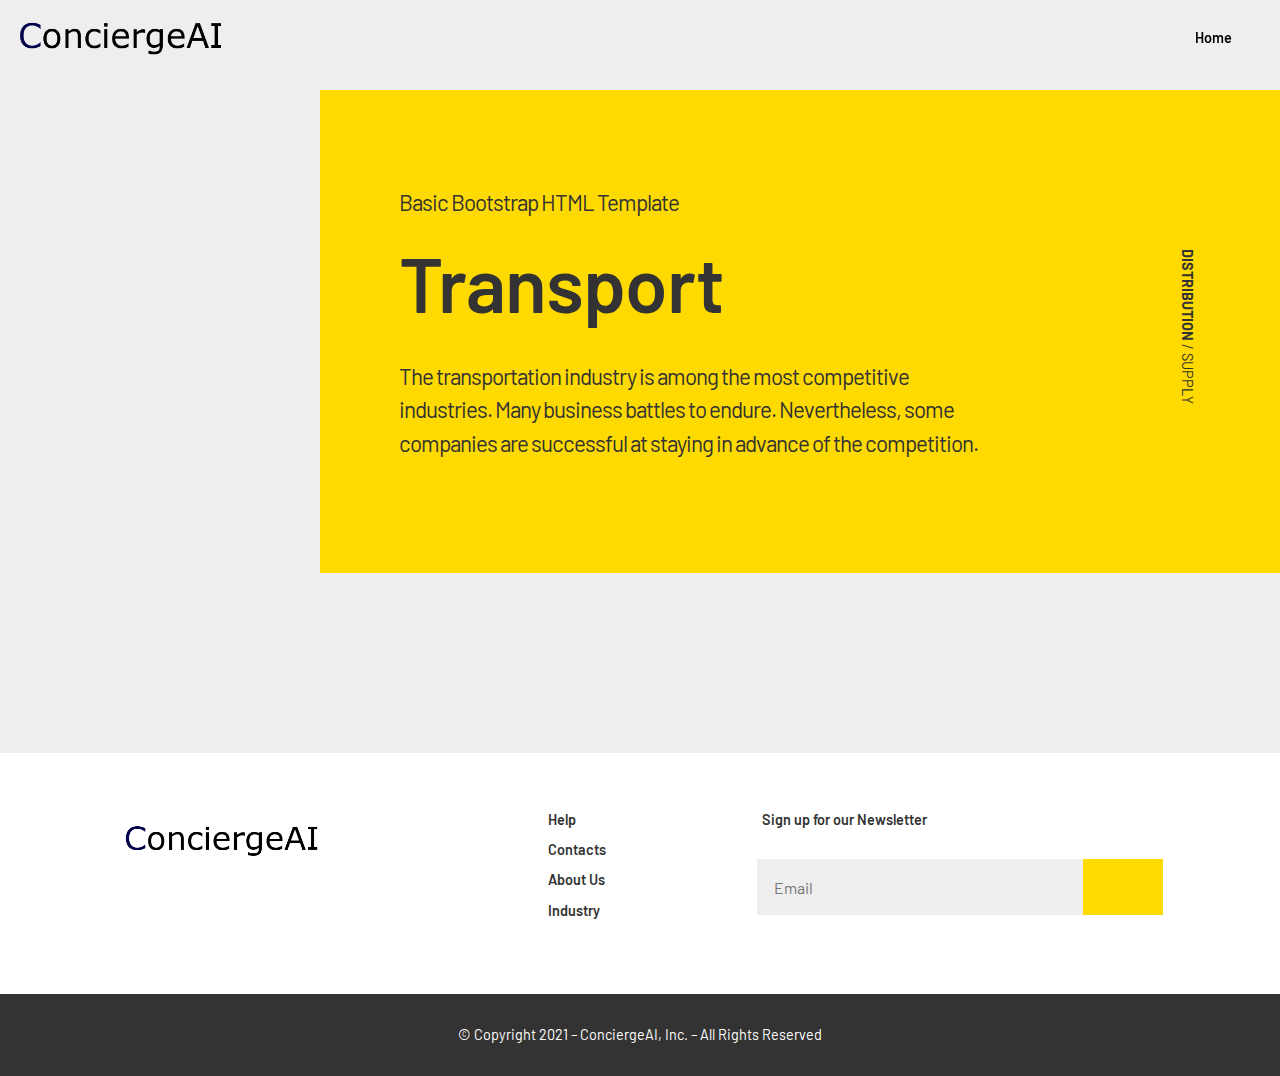
==== commit be9a3e9e: "updated css and added correct logo" ====
--- a/index.html
+++ b/index.html
@@ -9,7 +9,7 @@
   <link rel="shortcut icon" href="./Transport Basic Bootstrap HTML Template – IndustryM4_files/logo.png" type="image/x-icon">
   <meta name="description" content="Industry Bootstrap HTML Basic Template - Download now!">
 
-  <title>Transport Basic Bootstrap HTML Template – IndustryM4 </title>
+  <title>ConciergeAI</title>
   <link rel="stylesheet" href="./Transport Basic Bootstrap HTML Template – IndustryM4_files/mobirise2.css">
   <link rel="stylesheet" href="./Transport Basic Bootstrap HTML Template – IndustryM4_files/tether.min.css">
   <link rel="stylesheet" href="./Transport Basic Bootstrap HTML Template – IndustryM4_files/bootstrap.min.css">
@@ -43,11 +43,10 @@
         <div class="menu-logo">
             <div class="navbar-brand">
                 <span class="navbar-logo">
-                    <a href="https://mobirise.co/">
-                        <img src="./Transport Basic Bootstrap HTML Template – IndustryM4_files/logo.png" alt="Mobirise" title="" style="height: 3rem;">
+                    <a href="https://concierge-ai.com/">
+                        <img src="./Transport Basic Bootstrap HTML Template – IndustryM4_files/logo.png" alt="concierge-ai" title="" style="height: 3rem;">
                     </a>
                 </span>
-                <span class="mbr-regular navbar-caption-wrap"><a class="navbar-caption text-black display-5" href="https://mobirise.com/extensions/industrym4/index.html">IndustryM4</a></span>
             </div>
         </div>
         <div class="collapse navbar-collapse" id="navbarSupportedContent">
@@ -90,10 +89,9 @@
             <div class="col-12 col-lg-4 col-md-12 align-left">
                 <div class="navbar-brand">
                     <span class="navbar-logo">
-                        <img src="./Transport Basic Bootstrap HTML Template – IndustryM4_files/logo0.png" alt="Mobirise" media-simple="true">
+                        <img src="./Transport Basic Bootstrap HTML Template – IndustryM4_files/logo.png" alt="ConciergeAI" media-simple="true">
                     </span>
-                    <span class="mbr-fonts-style mbr-semibold navbar-caption-wrap display-5">IndustryM4</span>
-
+      
                 </div>
             </div>
             <div class="col-12 col-lg-2 col-md-6 align-left">
--- a/Transport Basic Bootstrap HTML Template – IndustryM4_files/mbr-additional.css
+++ b/Transport Basic Bootstrap HTML Template – IndustryM4_files/mbr-additional.css
@@ -9322,7 +9322,7 @@
   background-color: #ffffff;
 }
 .cid-rpSfRe8AXs img {
-  width: 40px;
+  width: 200px;
   margin-right: 1rem;
 }
 .cid-rpSfRe8AXs .navbar-brand {
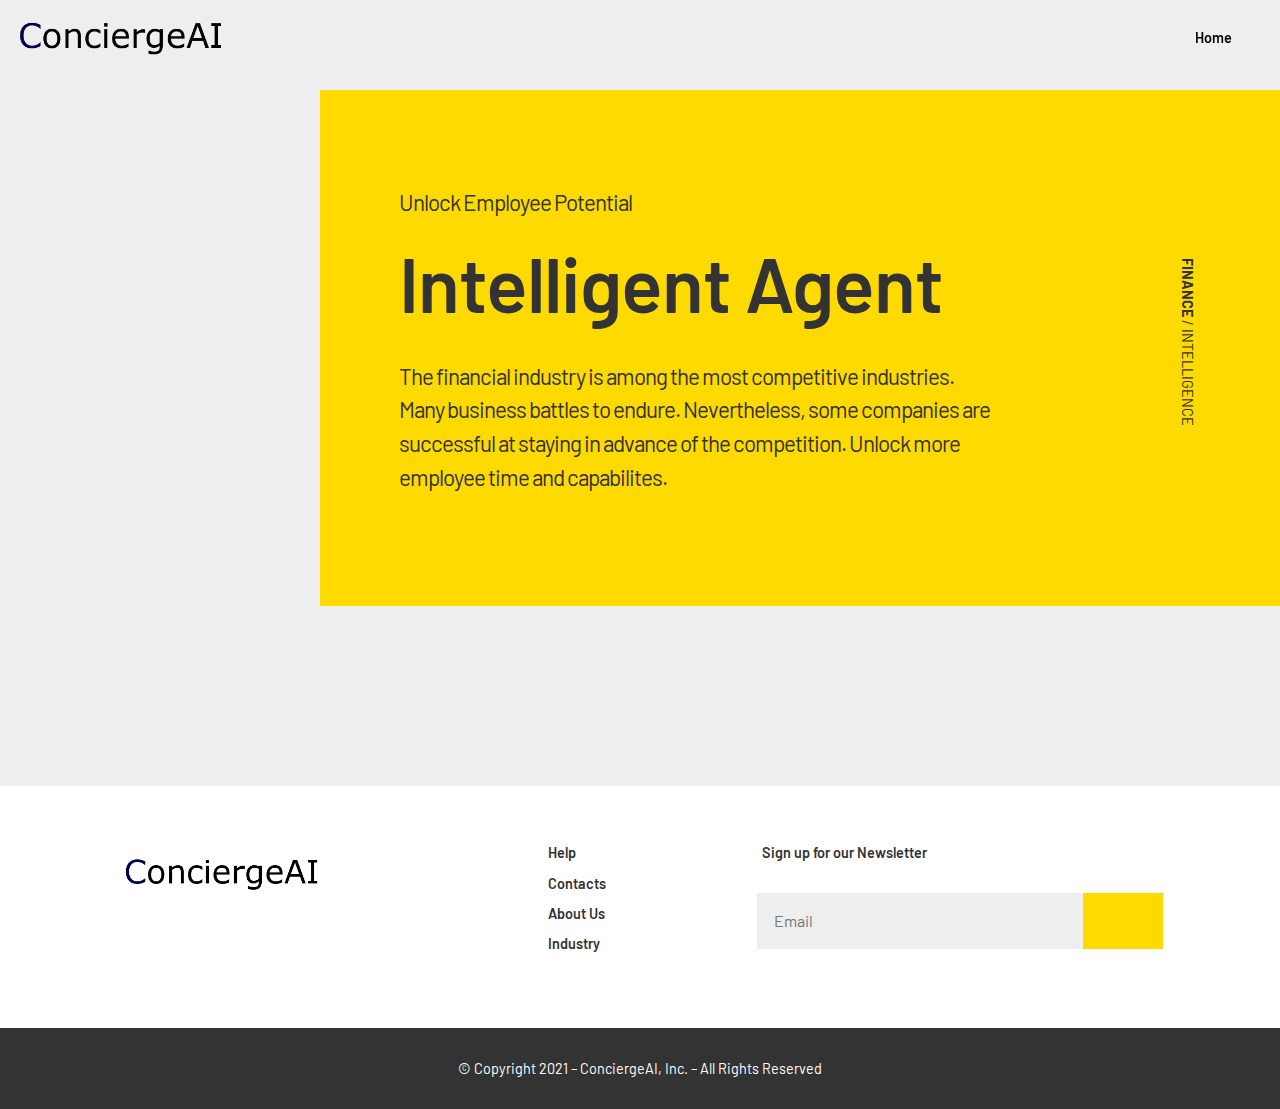
==== commit dee761d0: "remove bootstrap references" ====
--- a/index.html
+++ b/index.html
@@ -24,7 +24,7 @@
 
 
 </head>
-<body><section id="top-1" class="engine"><a href="https://mobirise.ws/">Mobirise Website Builder</a> v4.9.7</section>
+<body><section id="top-1" class="engine"><a href="concierge-ai.com">ConciergeAI</a> v4.9.7</section>
 
 
   <section class="menu cid-rpORM0Jppl" once="menu" id="menu01-1d">
@@ -43,7 +43,7 @@
         <div class="menu-logo">
             <div class="navbar-brand">
                 <span class="navbar-logo">
-                    <a href="https://concierge-ai.com/">
+                    <a href="concierge-ai.com">
                         <img src="./Transport Basic Bootstrap HTML Template – IndustryM4_files/logo.png" alt="concierge-ai" title="" style="height: 3rem;">
                     </a>
                 </span>
@@ -51,7 +51,7 @@
         </div>
         <div class="collapse navbar-collapse" id="navbarSupportedContent">
             <ul class="navbar-nav nav-dropdown" data-app-modern-menu="true"><li class="nav-item">
-                    <a class="nav-link link text-black display-4" href="https://mobirise.com/extensions/industrym4/index.html">Home</a>
+                    <a class="nav-link link text-black display-4" href="concierge-ai.com">Home</a>
                 </li>
         </div>
     </nav>
@@ -65,12 +65,12 @@
         <div class="row">
             <div class="col-lg-9 block">
                 <div class="content-wrapper align-left">
-                    <h4 class="mbr-section-subtitle mbr-regular mbr-black pb-2 mbr-fonts-style display-4"><strong>DISTRIBUTION&nbsp;</strong>/ SUPPLY</h4>
+                    <h4 class="mbr-section-subtitle mbr-regular mbr-black pb-2 mbr-fonts-style display-4"><strong>FINANCE&nbsp;</strong>/ INTELLIGENCE</h4>
                     <div class="content">
-                        <h1 class="mbr-section-subtitle mbr-regular mbr-black pb-2 mbr-fonts-style display-5">Basic Bootstrap HTML Template</h1>
-                        <h2 class="mbr-section-title mbr-semibold mbr-black pb-4 mbr-fonts-style display-1">Transport</h2>
+                        <h1 class="mbr-section-subtitle mbr-regular mbr-black pb-2 mbr-fonts-style display-5">Unlock Employee Potential</h1>
+                        <h2 class="mbr-section-title mbr-semibold mbr-black pb-4 mbr-fonts-style display-1">Intelligent Agent</h2>
 
-                        <p class="mbr-text mbr-white mbr-regular mbr-black mbr-fonts-style display-5">The transportation industry is among the most competitive industries. Many business battles to endure. Nevertheless, some companies are successful at staying in advance of the competition.</p>
+                        <p class="mbr-text mbr-white mbr-regular mbr-black mbr-fonts-style display-5">The financial industry is among the most competitive industries. Many business battles to endure. Nevertheless, some companies are successful at staying in advance of the competition. Unlock more employee time and capabilites.</p>
 
                     </div>
                 </div>
@@ -91,7 +91,7 @@
                     <span class="navbar-logo">
                         <img src="./Transport Basic Bootstrap HTML Template – IndustryM4_files/logo.png" alt="ConciergeAI" media-simple="true">
                     </span>
-      
+
                 </div>
             </div>
             <div class="col-12 col-lg-2 col-md-6 align-left">
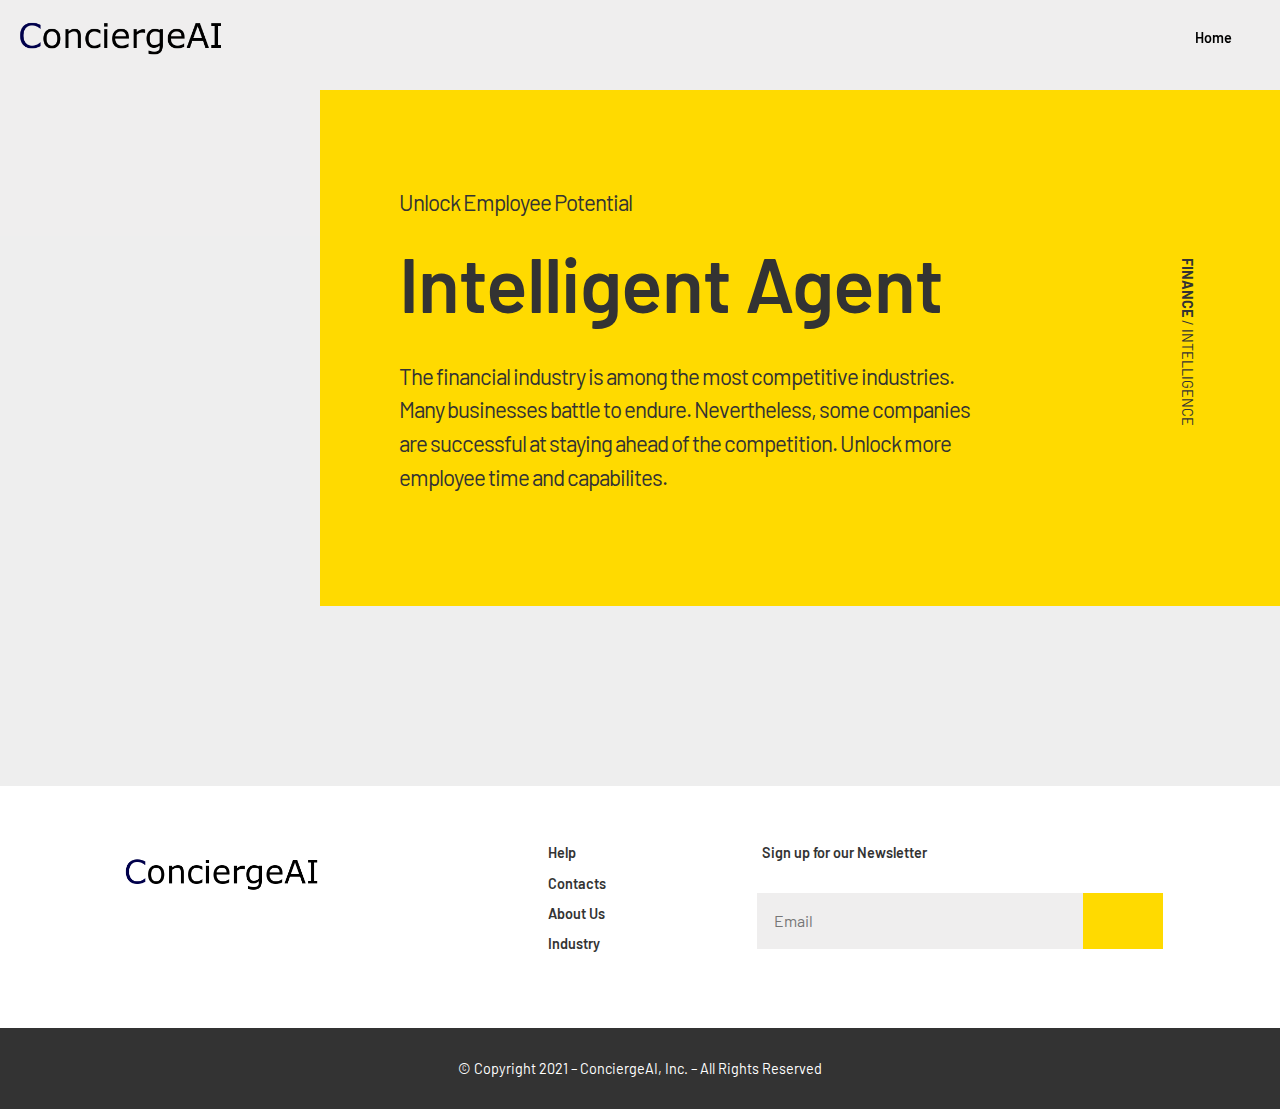
==== commit 334a5891: "grammar" ====
--- a/index.html
+++ b/index.html
@@ -70,7 +70,7 @@
                         <h1 class="mbr-section-subtitle mbr-regular mbr-black pb-2 mbr-fonts-style display-5">Unlock Employee Potential</h1>
                         <h2 class="mbr-section-title mbr-semibold mbr-black pb-4 mbr-fonts-style display-1">Intelligent Agent</h2>
 
-                        <p class="mbr-text mbr-white mbr-regular mbr-black mbr-fonts-style display-5">The financial industry is among the most competitive industries. Many business battles to endure. Nevertheless, some companies are successful at staying in advance of the competition. Unlock more employee time and capabilites.</p>
+                        <p class="mbr-text mbr-white mbr-regular mbr-black mbr-fonts-style display-5">The financial industry is among the most competitive industries. Many businesses battle to endure. Nevertheless, some companies are successful at staying ahead of the competition. Unlock more employee time and capabilites.</p>
 
                     </div>
                 </div>
